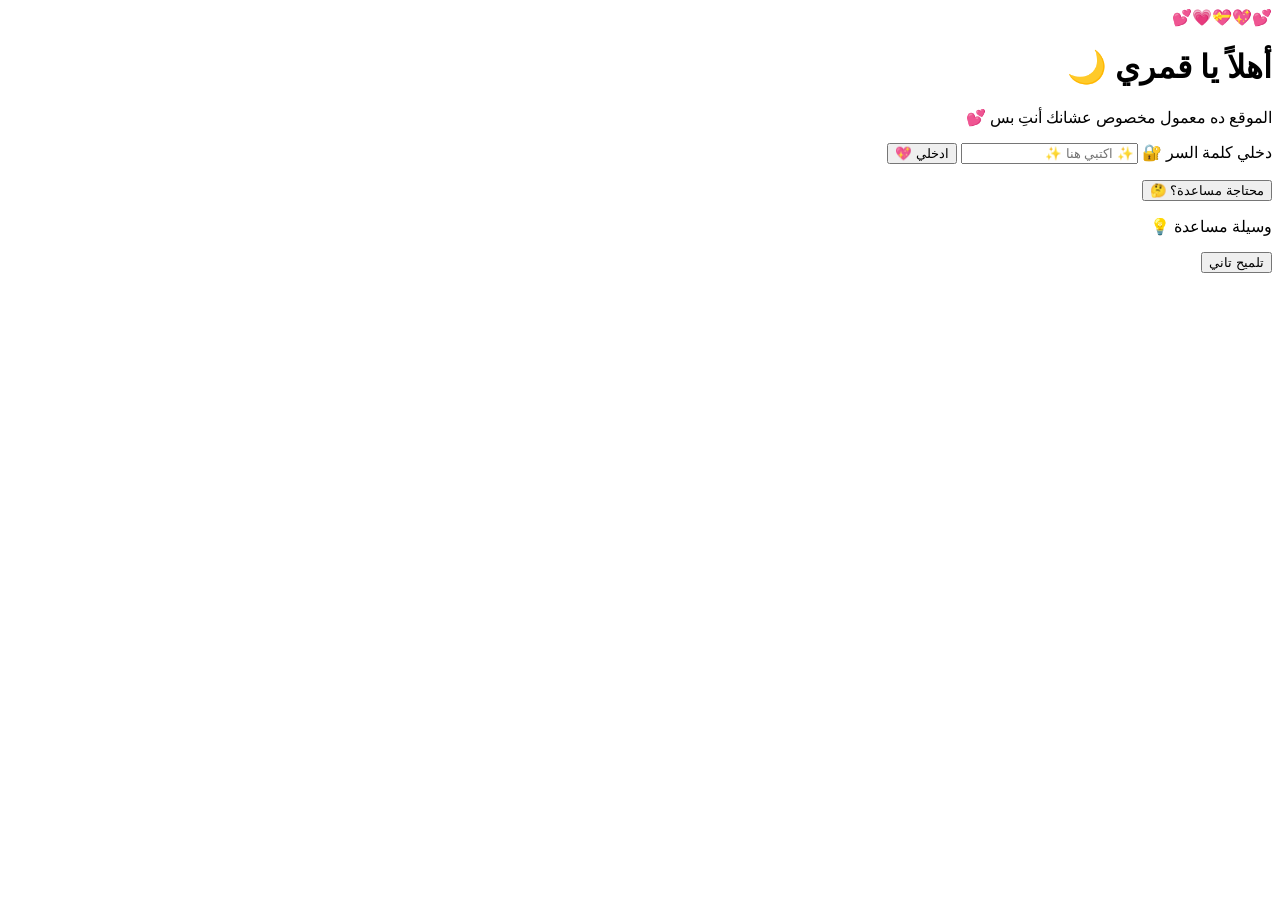
==== index.html @ a0596feb "Create index.html" ====
<!DOCTYPE html>
<html lang="ar" dir="rtl">
<head>
    <meta charset="UTF-8">
    <meta name="viewport" content="width=device-width, initial-scale=1.0">
    <title>💕 مرحباً يا قمر</title>
    <link rel="preconnect" href="https://fonts.googleapis.com">
    <link href="https://fonts.googleapis.com/css2?family=Tajawal:wght@400;500;700&family=Aref+Ruqaa:wght@400;700&display=swap" rel="stylesheet">
    <link rel="stylesheet" href="css/style.css">
</head>
<body class="login-page">
    <div class="stars"></div>
    <div class="floating-hearts">
        <span>💕</span><span>💖</span><span>💝</span><span>💗</span><span>💕</span>
    </div>
    
    <div class="login-container">
        <div class="welcome-text">
            <h1>أهلاً يا قمري 🌙</h1>
            <p>الموقع ده معمول مخصوص عشانك أنتِ بس 💕</p>
        </div>
        
        <div class="password-section">
            <label for="password">دخلي كلمة السر 🔐</label>
            <input type="password" id="password" placeholder="✨ اكتبي هنا ✨">
            <button onclick="checkPassword()" class="btn-primary">
                ادخلي 💖
            </button>
            <p id="error-msg" class="error-msg"></p>
        </div>
        
        <div class="hint-section">
            <button onclick="showHint()" class="btn-hint">
                محتاجة مساعدة؟ 🤔
            </button>
            <div id="hints-container" class="hints-container hidden">
                <p class="hint-title">وسيلة مساعدة 💡</p>
                <div id="hint-text"></div>
                <button onclick="nextHint()" class="btn-small">تلميح تاني</button>
            </div>
        </div>
    </div>

    <script src="js/main.js"></script>
</body>
</html>
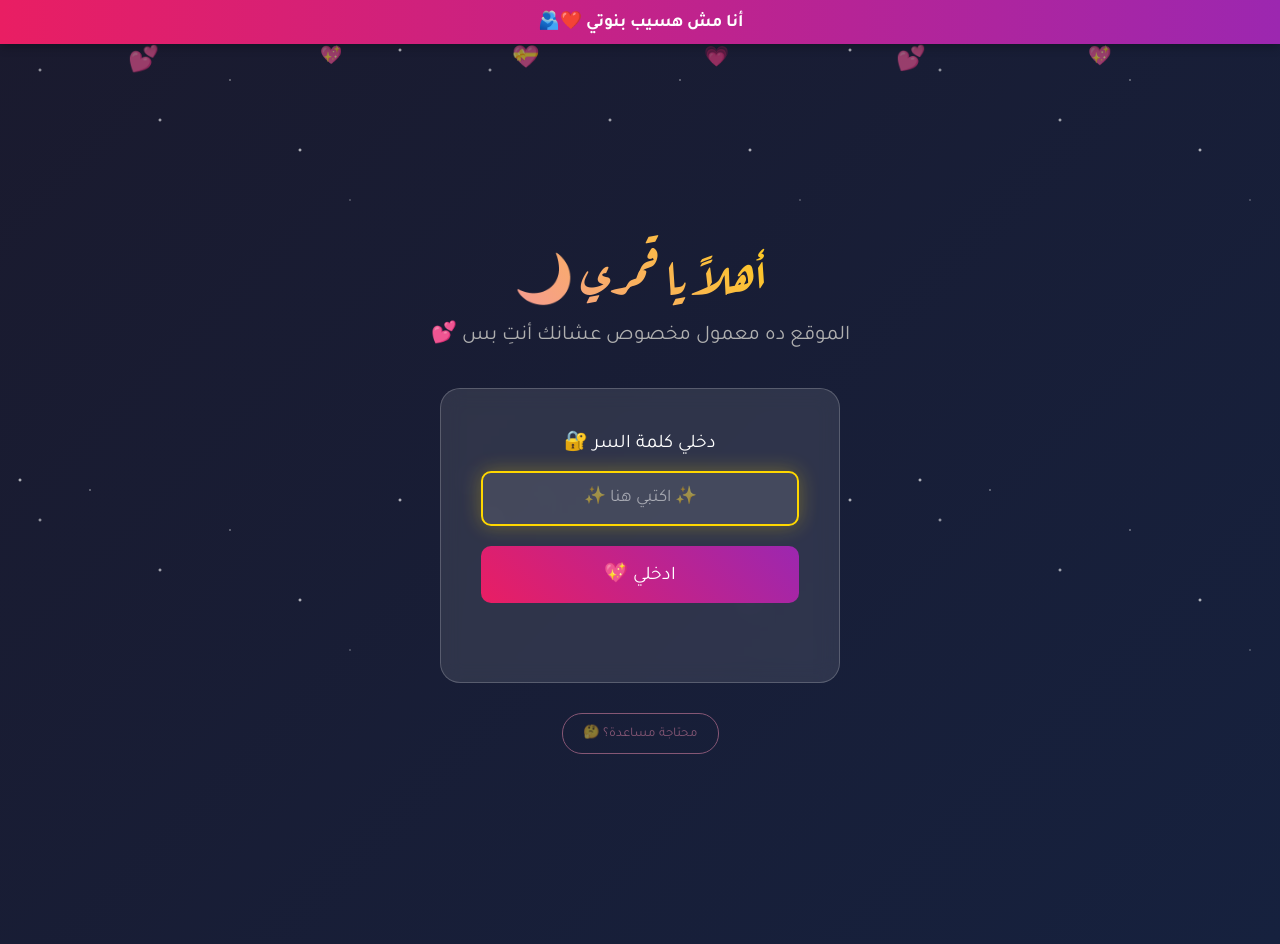
==== commit 02f2b2c0: "Update index.html" ====
--- a/index.html
+++ b/index.html
@@ -5,13 +5,19 @@
     <meta name="viewport" content="width=device-width, initial-scale=1.0">
     <title>💕 مرحباً يا قمر</title>
     <link rel="preconnect" href="https://fonts.googleapis.com">
+    <link rel="preconnect" href="https://fonts.gstatic.com" crossorigin>
     <link href="https://fonts.googleapis.com/css2?family=Tajawal:wght@400;500;700&family=Aref+Ruqaa:wght@400;700&display=swap" rel="stylesheet">
     <link rel="stylesheet" href="css/style.css">
 </head>
 <body class="login-page">
+    <!-- ═══════ الشريط العلوي ═══════ -->
+    <div class="top-banner">
+        أنا مش هسيب بنوتي ❤️🫂
+    </div>
+
     <div class="stars"></div>
     <div class="floating-hearts">
-        <span>💕</span><span>💖</span><span>💝</span><span>💗</span><span>💕</span>
+        <span>💕</span><span>💖</span><span>💝</span><span>💗</span><span>💕</span><span>💖</span>
     </div>
     
     <div class="login-container">
--- a/css/style.css
+++ b/css/style.css
@@ -0,0 +1,1624 @@
+/* ============= Top Banner ============= */
+.top-banner {
+    background: linear-gradient(90deg, var(--primary-color), var(--secondary-color), var(--primary-color));
+    background-size: 200% 100%;
+    animation: gradientMove 3s ease infinite;
+    color: white;
+    text-align: center;
+    padding: 10px 20px;
+    font-size: 1.1rem;
+    font-weight: bold;
+    position: sticky;
+    top: 0;
+    z-index: 1000;
+    box-shadow: 0 2px 10px rgba(0, 0, 0, 0.3);
+}
+
+@keyframes gradientMove {
+    0% { background-position: 0% 50%; }
+    50% { background-position: 100% 50%; }
+    100% { background-position: 0% 50%; }
+}
+
+/* عدل الـ navbar عشان يبقى تحت البانر */
+.navbar {
+    top: 0; /* هيبقى تحت البانر تلقائي */
+}
+
+/* ============= Global Styles ============= */
+* {
+    margin: 0;
+    padding: 0;
+    box-sizing: border-box;
+}
+
+:root {
+    --primary-color: #e91e63;
+    --primary-light: #f48fb1;
+    --primary-dark: #c2185b;
+    --secondary-color: #9c27b0;
+    --bg-dark: #1a1a2e;
+    --bg-light: #16213e;
+    --text-light: #ffffff;
+    --text-muted: #b0b0b0;
+    --gold: #ffd700;
+}
+
+body {
+    font-family: 'Tajawal', sans-serif;
+    background: linear-gradient(135deg, var(--bg-dark) 0%, var(--bg-light) 100%);
+    min-height: 100vh;
+    color: var(--text-light);
+    overflow-x: hidden;
+}
+
+/* ============= Arabic Typography ============= */
+h1, h2, h3 {
+    font-family: 'Aref Ruqaa', serif;
+}
+
+/* ============= Scrollbar ============= */
+::-webkit-scrollbar {
+    width: 8px;
+}
+
+::-webkit-scrollbar-track {
+    background: var(--bg-dark);
+}
+
+::-webkit-scrollbar-thumb {
+    background: var(--primary-color);
+    border-radius: 4px;
+}
+
+::-webkit-scrollbar-thumb:hover {
+    background: var(--primary-light);
+}
+
+/* ============= Selection ============= */
+::selection {
+    background: var(--primary-color);
+    color: white;
+}
+
+/* ============= Stars Background ============= */
+.stars {
+    position: fixed;
+    top: 0;
+    left: 0;
+    width: 100%;
+    height: 100%;
+    pointer-events: none;
+    background-image: 
+        radial-gradient(2px 2px at 20px 30px, #fff, transparent),
+        radial-gradient(2px 2px at 40px 70px, rgba(255,255,255,0.8), transparent),
+        radial-gradient(1px 1px at 90px 40px, #fff, transparent),
+        radial-gradient(2px 2px at 160px 120px, rgba(255,255,255,0.9), transparent),
+        radial-gradient(1px 1px at 230px 80px, #fff, transparent),
+        radial-gradient(2px 2px at 300px 150px, #fff, transparent),
+        radial-gradient(1px 1px at 350px 200px, rgba(255,255,255,0.7), transparent),
+        radial-gradient(2px 2px at 400px 50px, #fff, transparent);
+    background-size: 450px 450px;
+    animation: twinkle 5s ease-in-out infinite;
+    z-index: -1;
+}
+
+@keyframes twinkle {
+    0%, 100% { opacity: 1; }
+    50% { opacity: 0.5; }
+}
+
+/* ============= Floating Hearts ============= */
+.floating-hearts {
+    position: fixed;
+    width: 100%;
+    height: 100%;
+    pointer-events: none;
+    overflow: hidden;
+    z-index: -1;
+}
+
+.floating-hearts span {
+    position: absolute;
+    font-size: 20px;
+    animation: float 15s infinite;
+    opacity: 0.6;
+}
+
+.floating-hearts span:nth-child(1) { left: 10%; animation-delay: 0s; font-size: 25px; }
+.floating-hearts span:nth-child(2) { left: 25%; animation-delay: 2s; font-size: 18px; }
+.floating-hearts span:nth-child(3) { left: 40%; animation-delay: 4s; font-size: 22px; }
+.floating-hearts span:nth-child(4) { left: 55%; animation-delay: 6s; font-size: 20px; }
+.floating-hearts span:nth-child(5) { left: 70%; animation-delay: 8s; font-size: 24px; }
+.floating-hearts span:nth-child(6) { left: 85%; animation-delay: 10s; font-size: 19px; }
+
+@keyframes float {
+    0% {
+        transform: translateY(100vh) rotate(0deg);
+        opacity: 0;
+    }
+    10% { opacity: 0.6; }
+    90% { opacity: 0.6; }
+    100% {
+        transform: translateY(-100vh) rotate(720deg);
+        opacity: 0;
+    }
+}
+
+/* ============= Login Page ============= */
+.login-container {
+    display: flex;
+    flex-direction: column;
+    align-items: center;
+    justify-content: center;
+    min-height: 100vh;
+    padding: 20px;
+    text-align: center;
+}
+
+.welcome-text h1 {
+    font-size: 3rem;
+    margin-bottom: 10px;
+    background: linear-gradient(45deg, var(--primary-light), var(--gold));
+    -webkit-background-clip: text;
+    -webkit-text-fill-color: transparent;
+    background-clip: text;
+    animation: shimmer 3s ease-in-out infinite;
+}
+
+@keyframes shimmer {
+    0%, 100% { filter: brightness(1); }
+    50% { filter: brightness(1.2); }
+}
+
+.welcome-text p {
+    font-size: 1.3rem;
+    color: var(--text-muted);
+    margin-bottom: 40px;
+}
+
+.password-section {
+    background: rgba(255, 255, 255, 0.1);
+    backdrop-filter: blur(10px);
+    padding: 40px;
+    border-radius: 20px;
+    border: 1px solid rgba(255, 255, 255, 0.2);
+    width: 100%;
+    max-width: 400px;
+    transition: all 0.3s ease;
+}
+
+.password-section:hover {
+    border-color: var(--primary-light);
+    box-shadow: 0 10px 40px rgba(233, 30, 99, 0.2);
+}
+
+.password-section label {
+    display: block;
+    font-size: 1.2rem;
+    margin-bottom: 15px;
+}
+
+.password-section input {
+    width: 100%;
+    padding: 15px;
+    font-size: 1.1rem;
+    border: 2px solid var(--primary-light);
+    border-radius: 10px;
+    background: rgba(255, 255, 255, 0.1);
+    color: var(--text-light);
+    text-align: center;
+    font-family: 'Tajawal', sans-serif;
+    margin-bottom: 20px;
+    transition: all 0.3s ease;
+}
+
+.password-section input:focus {
+    outline: none;
+    border-color: var(--gold);
+    box-shadow: 0 0 20px rgba(255, 215, 0, 0.3);
+}
+
+.password-section input::placeholder {
+    color: rgba(255, 255, 255, 0.5);
+}
+
+.btn-primary {
+    width: 100%;
+    padding: 15px 30px;
+    font-size: 1.2rem;
+    font-family: 'Tajawal', sans-serif;
+    background: linear-gradient(45deg, var(--primary-color), var(--secondary-color));
+    color: white;
+    border: none;
+    border-radius: 10px;
+    cursor: pointer;
+    transition: all 0.3s ease;
+    position: relative;
+    overflow: hidden;
+}
+
+.btn-primary::before {
+    content: '';
+    position: absolute;
+    top: 0;
+    left: -100%;
+    width: 100%;
+    height: 100%;
+    background: linear-gradient(90deg, transparent, rgba(255,255,255,0.2), transparent);
+    transition: left 0.5s ease;
+}
+
+.btn-primary:hover::before {
+    left: 100%;
+}
+
+.btn-primary:hover {
+    transform: translateY(-3px);
+    box-shadow: 0 10px 30px rgba(233, 30, 99, 0.4);
+}
+
+.error-msg {
+    color: #ff6b6b;
+    margin-top: 15px;
+    min-height: 24px;
+    transition: all 0.3s ease;
+}
+
+/* ============= Hint Section ============= */
+.hint-section {
+    margin-top: 30px;
+    opacity: 0.5;
+    transition: opacity 0.3s ease;
+}
+
+.hint-section.show-hint {
+    opacity: 1;
+}
+
+.btn-hint {
+    background: transparent;
+    border: 1px solid var(--primary-light);
+    color: var(--primary-light);
+    padding: 10px 20px;
+    border-radius: 20px;
+    cursor: pointer;
+    font-family: 'Tajawal', sans-serif;
+    transition: all 0.3s ease;
+}
+
+.btn-hint:hover {
+    background: var(--primary-light);
+    color: var(--bg-dark);
+}
+
+.hints-container {
+    margin-top: 20px;
+    padding: 20px;
+    background: rgba(255, 215, 0, 0.1);
+    border-radius: 10px;
+    border: 1px solid var(--gold);
+    animation: fadeIn 0.3s ease;
+}
+
+.hint-title {
+    color: var(--gold);
+    margin-bottom: 10px;
+}
+
+.btn-small {
+    margin-top: 10px;
+    padding: 8px 15px;
+    font-size: 0.9rem;
+    background: var(--gold);
+    color: var(--bg-dark);
+    border: none;
+    border-radius: 5px;
+    cursor: pointer;
+    font-family: 'Tajawal', sans-serif;
+    transition: all 0.3s ease;
+}
+
+.btn-small:hover {
+    transform: scale(1.05);
+}
+
+.hidden {
+    display: none !important;
+}
+
+/* ============= Animations ============= */
+.shake {
+    animation: shake 0.5s ease-in-out;
+}
+
+@keyframes shake {
+    0%, 100% { transform: translateX(0); }
+    20%, 60% { transform: translateX(-10px); }
+    40%, 80% { transform: translateX(10px); }
+}
+
+.bounce {
+    animation: bounce 0.5s ease;
+}
+
+@keyframes bounce {
+    0%, 100% { transform: scale(1); }
+    50% { transform: scale(1.1); }
+}
+
+@keyframes fadeIn {
+    from { opacity: 0; transform: translateY(-10px); }
+    to { opacity: 1; transform: translateY(0); }
+}
+
+@keyframes fadeInUp {
+    from {
+        opacity: 0;
+        transform: translateY(20px);
+    }
+    to {
+        opacity: 1;
+        transform: translateY(0);
+    }
+}
+
+@keyframes pulse {
+    0%, 100% { transform: scale(1); }
+    50% { transform: scale(1.1); }
+}
+
+/* Confetti */
+.confetti {
+    position: fixed;
+    width: 10px;
+    height: 10px;
+    top: -10px;
+    border-radius: 50%;
+    animation: fall linear forwards;
+    z-index: 9999;
+}
+
+@keyframes fall {
+    to {
+        transform: translateY(100vh) rotate(720deg);
+        opacity: 0;
+    }
+}
+
+/* Heart Trail */
+.heart-trail {
+    position: absolute;
+    pointer-events: none;
+    font-size: 20px;
+    animation: fadeUp 1s ease forwards;
+    z-index: 9999;
+}
+
+@keyframes fadeUp {
+    to {
+        opacity: 0;
+        transform: translateY(-50px) scale(0);
+    }
+}
+
+.success {
+    animation: successPulse 0.5s ease;
+}
+
+@keyframes successPulse {
+    0%, 100% { transform: scale(1); }
+    50% { transform: scale(1.02); }
+}
+
+/* ============= Navigation ============= */
+.navbar {
+    display: flex;
+    justify-content: space-between;
+    align-items: center;
+    padding: 15px 30px;
+    background: rgba(0, 0, 0, 0.3);
+    backdrop-filter: blur(10px);
+    position: sticky;
+    top: 0;
+    z-index: 100;
+    border-bottom: 1px solid rgba(255, 255, 255, 0.1);
+}
+
+.logo {
+    font-family: 'Aref Ruqaa', serif;
+    font-size: 1.5rem;
+    color: var(--primary-light);
+    text-decoration: none;
+}
+
+.nav-links {
+    display: flex;
+    list-style: none;
+    gap: 10px;
+}
+
+.nav-links a {
+    color: var(--text-light);
+    text-decoration: none;
+    padding: 10px 18px;
+    border-radius: 25px;
+    transition: all 0.3s ease;
+    font-size: 0.95rem;
+}
+
+.nav-links a:hover {
+    background: rgba(255, 255, 255, 0.1);
+}
+
+.nav-links a.active {
+    background: var(--primary-color);
+}
+
+.menu-toggle {
+    display: none;
+    background: none;
+    border: none;
+    color: white;
+    font-size: 1.5rem;
+    cursor: pointer;
+    padding: 5px;
+}
+
+/* ============= Main Content ============= */
+.main-content {
+    padding: 40px 20px;
+    max-width: 1200px;
+    margin: 0 auto;
+    animation: fadeIn 0.5s ease;
+}
+
+.page-title {
+    font-size: 2.5rem;
+    text-align: center;
+    margin-bottom: 10px;
+    color: var(--primary-light);
+}
+
+.page-subtitle {
+    text-align: center;
+    color: var(--text-muted);
+    margin-bottom: 40px;
+    font-size: 1.1rem;
+}
+
+/* ============= Back Button ============= */
+.back-section {
+    text-align: center;
+    margin-bottom: 30px;
+}
+
+.back-btn {
+    display: inline-flex;
+    align-items: center;
+    gap: 8px;
+    padding: 12px 25px;
+    background: rgba(255, 255, 255, 0.1);
+    color: var(--primary-light);
+    text-decoration: none;
+    border-radius: 25px;
+    border: 1px solid var(--primary-light);
+    transition: all 0.3s ease;
+}
+
+.back-btn:hover {
+    background: var(--primary-light);
+    color: var(--bg-dark);
+    transform: translateX(5px);
+}
+
+/* Fixed Back Button */
+.fixed-back-btn {
+    position: fixed;
+    bottom: 30px;
+    left: 30px;
+    width: 60px;
+    height: 60px;
+    background: linear-gradient(45deg, var(--primary-color), var(--secondary-color));
+    border-radius: 50%;
+    display: flex;
+    align-items: center;
+    justify-content: center;
+    font-size: 1.5rem;
+    text-decoration: none;
+    box-shadow: 0 5px 20px rgba(233, 30, 99, 0.4);
+    transition: all 0.3s ease;
+    z-index: 100;
+}
+
+.fixed-back-btn:hover {
+    transform: scale(1.1);
+    box-shadow: 0 8px 30px rgba(233, 30, 99, 0.6);
+}
+
+/* ============= Home Page Cards ============= */
+.hero {
+    text-align: center;
+    padding: 60px 20px;
+}
+
+.hero h1 {
+    font-size: 2.5rem;
+    margin-bottom: 15px;
+    background: linear-gradient(45deg, var(--primary-light), var(--gold));
+    -webkit-background-clip: text;
+    -webkit-text-fill-color: transparent;
+    background-clip: text;
+}
+
+.hero p {
+    font-size: 1.2rem;
+    color: var(--text-muted);
+}
+
+#greeting {
+    font-size: 1.3rem;
+    color: var(--gold);
+    margin-bottom: 10px;
+}
+
+.cards-container {
+    display: grid;
+    grid-template-columns: repeat(auto-fit, minmax(250px, 1fr));
+    gap: 30px;
+    margin-top: 40px;
+}
+
+.card {
+    background: rgba(255, 255, 255, 0.1);
+    backdrop-filter: blur(10px);
+    padding: 40px 30px;
+    border-radius: 20px;
+    text-align: center;
+    text-decoration: none;
+    color: var(--text-light);
+    border: 1px solid rgba(255, 255, 255, 0.1);
+    transition: all 0.3s ease;
+    position: relative;
+    overflow: hidden;
+}
+
+.card::before {
+    content: '';
+    position: absolute;
+    top: 0;
+    left: 0;
+    width: 100%;
+    height: 100%;
+    background: linear-gradient(135deg, transparent 0%, rgba(233, 30, 99, 0.1) 100%);
+    opacity: 0;
+    transition: opacity 0.3s ease;
+}
+
+.card:hover::before {
+    opacity: 1;
+}
+
+.card:hover {
+    transform: translateY(-10px);
+    border-color: var(--primary-light);
+    box-shadow: 0 20px 40px rgba(233, 30, 99, 0.2);
+}
+
+.card-icon {
+    font-size: 3rem;
+    display: block;
+    margin-bottom: 15px;
+}
+
+.card h3 {
+    margin-bottom: 10px;
+    color: var(--primary-light);
+    font-size: 1.3rem;
+}
+
+.card p {
+    color: var(--text-muted);
+}
+
+/* ============= Daily Page - Folders ============= */
+.folders-container {
+    display: grid;
+    grid-template-columns: repeat(auto-fill, minmax(160px, 1fr));
+    gap: 20px;
+}
+
+.folder {
+    background: rgba(255, 255, 255, 0.1);
+    padding: 30px 20px;
+    border-radius: 15px;
+    text-align: center;
+    cursor: pointer;
+    transition: all 0.3s ease;
+    border: 2px solid transparent;
+    position: relative;
+    animation: fadeInUp 0.5s ease forwards;
+    opacity: 0;
+}
+
+.folder:hover {
+    transform: scale(1.05);
+    border-color: var(--primary-light);
+    background: rgba(255, 255, 255, 0.15);
+}
+
+.folder.locked {
+    opacity: 0.5;
+    cursor: not-allowed;
+}
+
+.folder.locked:hover {
+    transform: none;
+    border-color: transparent;
+    background: rgba(255, 255, 255, 0.1);
+}
+
+.folder.today {
+    border: 2px solid var(--gold);
+    animation: fadeInUp 0.5s ease forwards, glow 2s ease-in-out infinite;
+}
+
+@keyframes glow {
+    0%, 100% { box-shadow: 0 0 5px rgba(255, 215, 0, 0.5); }
+    50% { box-shadow: 0 0 25px rgba(255, 215, 0, 0.8); }
+}
+
+.folder-icon {
+    font-size: 3rem;
+    display: block;
+    margin-bottom: 10px;
+}
+
+.folder-mood {
+    font-size: 2rem;
+    margin-bottom: 5px;
+}
+
+.folder-day {
+    font-weight: bold;
+    color: var(--primary-light);
+    font-size: 1.1rem;
+}
+
+.folder-status {
+    font-size: 0.85rem;
+    color: var(--text-muted);
+    margin-top: 5px;
+}
+
+.new-badge {
+    position: absolute;
+    top: -8px;
+    right: -8px;
+    background: linear-gradient(45deg, #ff4081, #ff6090);
+    color: white;
+    font-size: 0.65rem;
+    font-weight: bold;
+    padding: 4px 10px;
+    border-radius: 12px;
+    animation: pulse 1s ease infinite;
+    box-shadow: 0 2px 10px rgba(255, 64, 129, 0.5);
+}
+
+.progress-section {
+    grid-column: 1 / -1;
+    padding: 20px;
+    text-align: center;
+}
+
+.progress-info {
+    background: rgba(255,255,255,0.1);
+    padding: 15px 25px;
+    border-radius: 15px;
+    display: inline-block;
+}
+
+.mini-progress {
+    width: 200px;
+    height: 8px;
+    background: rgba(255,255,255,0.2);
+    border-radius: 4px;
+    margin-top: 10px;
+    overflow: hidden;
+}
+
+.mini-progress-fill {
+    height: 100%;
+    background: linear-gradient(90deg, var(--primary-color), var(--gold));
+    border-radius: 4px;
+    transition: width 0.5s ease;
+}
+
+.folders-hint {
+    grid-column: 1 / -1;
+    text-align: center;
+    padding: 30px;
+    color: var(--text-muted);
+    font-size: 1.1rem;
+}
+
+.folders-hint p {
+    margin: 5px 0;
+}
+
+/* ============= Modal ============= */
+.modal {
+    position: fixed;
+    top: 0;
+    left: 0;
+    width: 100%;
+    height: 100%;
+    background: rgba(0, 0, 0, 0.85);
+    display: flex;
+    align-items: center;
+    justify-content: center;
+    z-index: 1000;
+    padding: 20px;
+    animation: fadeIn 0.3s ease;
+}
+
+.modal-content {
+    background: linear-gradient(135deg, var(--bg-dark), var(--bg-light));
+    padding: 40px;
+    border-radius: 25px;
+    max-width: 500px;
+    width: 100%;
+    text-align: center;
+    border: 1px solid var(--primary-light);
+    position: relative;
+    max-height: 90vh;
+    overflow-y: auto;
+    animation: slideUp 0.3s ease;
+}
+
+@keyframes slideUp {
+    from {
+        opacity: 0;
+        transform: translateY(50px);
+    }
+    to {
+        opacity: 1;
+        transform: translateY(0);
+    }
+}
+
+.audio-modal-content {
+    max-width: 550px;
+}
+
+.close-modal {
+    position: absolute;
+    top: 15px;
+    left: 15px;
+    background: rgba(255, 255, 255, 0.1);
+    border: none;
+    color: white;
+    font-size: 1.5rem;
+    cursor: pointer;
+    width: 40px;
+    height: 40px;
+    border-radius: 50%;
+    transition: all 0.3s ease;
+}
+
+.close-modal:hover {
+    background: var(--primary-color);
+    transform: rotate(90deg);
+}
+
+.day-header {
+    margin-bottom: 20px;
+}
+
+.day-number {
+    font-size: 2rem;
+    color: var(--gold);
+    display: block;
+    font-family: 'Aref Ruqaa', serif;
+}
+
+.day-date {
+    color: var(--text-muted);
+    font-size: 0.9rem;
+}
+
+.message-container {
+    background: rgba(255, 255, 255, 0.05);
+    padding: 20px;
+    border-radius: 15px;
+    margin-bottom: 20px;
+}
+
+.day-message {
+    font-size: 1.15rem;
+    line-height: 1.9;
+    color: var(--text-light);
+}
+
+/* ============= Audio Player ============= */
+.audio-player {
+    background: rgba(0, 0, 0, 0.3);
+    padding: 25px;
+    border-radius: 20px;
+}
+
+/* Waveform Animation */
+.waveform {
+    display: flex;
+    justify-content: center;
+    gap: 4px;
+    height: 40px;
+    align-items: flex-end;
+    margin-bottom: 20px;
+}
+
+.waveform span {
+    width: 4px;
+    background: linear-gradient(to top, var(--primary-color), var(--gold));
+    border-radius: 2px;
+    animation: wave 1s ease-in-out infinite;
+    animation-play-state: paused;
+}
+
+.waveform.playing span {
+    animation-play-state: running;
+}
+
+.waveform span:nth-child(1) { height: 10px; animation-delay: 0s; }
+.waveform span:nth-child(2) { height: 20px; animation-delay: 0.1s; }
+.waveform span:nth-child(3) { height: 30px; animation-delay: 0.2s; }
+.waveform span:nth-child(4) { height: 25px; animation-delay: 0.3s; }
+.waveform span:nth-child(5) { height: 35px; animation-delay: 0.4s; }
+.waveform span:nth-child(6) { height: 20px; animation-delay: 0.5s; }
+.waveform span:nth-child(7) { height: 30px; animation-delay: 0.6s; }
+.waveform span:nth-child(8) { height: 15px; animation-delay: 0.7s; }
+.waveform span:nth-child(9) { height: 25px; animation-delay: 0.8s; }
+.waveform span:nth-child(10) { height: 10px; animation-delay: 0.9s; }
+
+@keyframes wave {
+    0%, 100% { transform: scaleY(0.5); }
+    50% { transform: scaleY(1); }
+}
+
+/* Player Controls */
+.player-main-controls {
+    display: flex;
+    justify-content: center;
+    align-items: center;
+    gap: 20px;
+    margin-bottom: 20px;
+}
+
+.skip-btn {
+    width: 50px;
+    height: 50px;
+    border-radius: 50%;
+    background: rgba(255, 255, 255, 0.1);
+    border: none;
+    font-size: 1.2rem;
+    cursor: pointer;
+    transition: all 0.3s ease;
+    color: white;
+}
+
+.skip-btn:hover {
+    background: rgba(255, 255, 255, 0.2);
+    transform: scale(1.1);
+}
+
+.play-btn {
+    width: 70px;
+    height: 70px;
+    border-radius: 50%;
+    background: linear-gradient(45deg, var(--primary-color), var(--secondary-color));
+    border: none;
+    font-size: 1.8rem;
+    cursor: pointer;
+    transition: all 0.3s ease;
+    box-shadow: 0 5px 20px rgba(233, 30, 99, 0.4);
+}
+
+.play-btn:hover {
+    transform: scale(1.1);
+    box-shadow: 0 8px 30px rgba(233, 30, 99, 0.6);
+}
+
+/* Progress Section */
+.progress-section-player {
+    display: flex;
+    align-items: center;
+    gap: 15px;
+    margin-bottom: 20px;
+}
+
+.progress-wrapper {
+    flex: 1;
+    position: relative;
+}
+
+.progress-container {
+    height: 6px;
+    background: rgba(255, 255, 255, 0.2);
+    border-radius: 3px;
+    overflow: hidden;
+    cursor: pointer;
+}
+
+.progress-bar {
+    height: 100%;
+    background: linear-gradient(90deg, var(--primary-color), var(--gold));
+    width: 0%;
+    border-radius: 3px;
+    transition: width 0.1s linear;
+}
+
+.audio-slider {
+    position: absolute;
+    top: 50%;
+    left: 0;
+    width: 100%;
+    transform: translateY(-50%);
+    opacity: 0;
+    cursor: pointer;
+    height: 20px;
+    z-index: 10;
+}
+
+.time-label {
+    font-size: 0.85rem;
+    color: var(--text-muted);
+    min-width: 45px;
+}
+
+.time-display {
+    font-size: 0.9rem;
+    color: var(--text-muted);
+    min-width: 100px;
+    text-align: center;
+}
+
+/* Extra Controls */
+.player-extra-controls {
+    display: flex;
+    justify-content: center;
+    align-items: center;
+    gap: 30px;
+    margin-bottom: 15px;
+}
+
+.volume-control {
+    display: flex;
+    align-items: center;
+    gap: 10px;
+}
+
+.volume-control button {
+    background: none;
+    border: none;
+    font-size: 1.2rem;
+    cursor: pointer;
+}
+
+.volume-slider {
+    width: 80px;
+}
+
+.speed-btn {
+    padding: 5px 15px;
+    background: rgba(255, 255, 255, 0.1);
+    border: 1px solid rgba(255, 255, 255, 0.2);
+    border-radius: 15px;
+    color: white;
+    cursor: pointer;
+    font-family: 'Tajawal', sans-serif;
+    transition: all 0.3s ease;
+}
+
+.speed-btn:hover {
+    background: rgba(255, 255, 255, 0.2);
+}
+
+/* Keyboard Hints */
+.keyboard-hints {
+    display: flex;
+    justify-content: center;
+    gap: 20px;
+    font-size: 0.75rem;
+    color: var(--text-muted);
+    margin-bottom: 20px;
+    flex-wrap: wrap;
+}
+
+.keyboard-hints span {
+    background: rgba(255, 255, 255, 0.1);
+    padding: 4px 10px;
+    border-radius: 5px;
+}
+
+/* Download Button */
+.download-btn {
+    width: 100%;
+    padding: 15px;
+    background: linear-gradient(45deg, var(--gold), #ffb700);
+    color: var(--bg-dark);
+    border: none;
+    border-radius: 10px;
+    font-size: 1.1rem;
+    font-family: 'Tajawal', sans-serif;
+    font-weight: bold;
+    cursor: pointer;
+    transition: all 0.3s ease;
+}
+
+.download-btn:hover {
+    transform: translateY(-2px);
+    box-shadow: 0 5px 20px rgba(255, 215, 0, 0.4);
+}
+
+/* Modal Navigation */
+.modal-navigation {
+    display: flex;
+    justify-content: center;
+    gap: 15px;
+    margin-top: 20px;
+    padding-top: 20px;
+    border-top: 1px solid rgba(255, 255, 255, 0.1);
+    flex-wrap: wrap;
+}
+
+.nav-link-btn {
+    padding: 12px 25px;
+    background: rgba(255, 255, 255, 0.1);
+    color: white;
+    text-decoration: none;
+    border-radius: 25px;
+    transition: all 0.3s ease;
+    font-size: 0.95rem;
+}
+
+.nav-link-btn:hover {
+    background: rgba(255, 255, 255, 0.2);
+}
+
+.nav-link-btn.primary {
+    background: linear-gradient(45deg, var(--primary-color), var(--secondary-color));
+}
+
+.nav-link-btn.primary:hover {
+    transform: translateY(-2px);
+    box-shadow: 0 5px 15px rgba(233, 30, 99, 0.4);
+}
+
+/* Slider styling */
+input[type="range"] {
+    -webkit-appearance: none;
+    width: 100%;
+    height: 6px;
+    border-radius: 3px;
+    background: rgba(255,255,255,0.2);
+    outline: none;
+    cursor: pointer;
+}
+
+input[type="range"]::-webkit-slider-thumb {
+    -webkit-appearance: none;
+    width: 18px;
+    height: 18px;
+    border-radius: 50%;
+    background: linear-gradient(45deg, var(--primary-color), var(--gold));
+    cursor: pointer;
+    box-shadow: 0 2px 10px rgba(0,0,0,0.3);
+    transition: transform 0.2s ease;
+}
+
+input[type="range"]::-webkit-slider-thumb:hover {
+    transform: scale(1.2);
+}
+
+input[type="range"]::-moz-range-thumb {
+    width: 18px;
+    height: 18px;
+    border-radius: 50%;
+    background: linear-gradient(45deg, var(--primary-color), var(--gold));
+    cursor: pointer;
+    border: none;
+}
+
+/* ============= Letter Page ============= */
+.letter-container {
+    display: flex;
+    justify-content: center;
+    padding: 40px 20px;
+}
+
+.letter {
+    background: rgba(255, 255, 255, 0.05);
+    padding: 50px;
+    border-radius: 20px;
+    max-width: 700px;
+    border: 1px solid rgba(255, 255, 255, 0.1);
+    position: relative;
+    overflow: hidden;
+}
+
+.letter::before {
+    content: '💌';
+    position: absolute;
+    top: -30px;
+    right: -30px;
+    font-size: 150px;
+    opacity: 0.05;
+}
+
+.letter h1 {
+    text-align: center;
+    margin-bottom: 30px;
+    color: var(--primary-light);
+}
+
+.letter-content p {
+    font-size: 1.2rem;
+    line-height: 2;
+    margin-bottom: 20px;
+}
+
+.signature {
+    margin-top: 40px;
+    color: var(--gold);
+    font-style: italic;
+    font-size: 1.3rem;
+}
+
+.signature-name {
+    text-align: left;
+    color: var(--primary-light);
+    font-family: 'Aref Ruqaa', serif;
+    font-size: 1.5rem;
+}
+
+/* ============= Memories Page ============= */
+.memories-container {
+    max-width: 800px;
+    margin: 0 auto;
+    padding: 20px;
+}
+
+.memory-card {
+    background: rgba(255, 255, 255, 0.1);
+    border-radius: 20px;
+    padding: 25px;
+    margin-bottom: 25px;
+    border: 1px solid rgba(255, 255, 255, 0.1);
+    transition: all 0.3s ease;
+    animation: fadeInUp 0.5s ease forwards;
+    opacity: 0;
+}
+
+.memory-card:nth-child(1) { animation-delay: 0.1s; }
+.memory-card:nth-child(2) { animation-delay: 0.2s; }
+.memory-card:nth-child(3) { animation-delay: 0.3s; }
+.memory-card:nth-child(4) { animation-delay: 0.4s; }
+
+.memory-card:hover {
+    transform: translateY(-5px);
+    border-color: var(--primary-light);
+    box-shadow: 0 10px 30px rgba(233, 30, 99, 0.2);
+}
+
+.memory-emoji {
+    font-size: 3rem;
+    text-align: center;
+    margin-bottom: 15px;
+}
+
+.memory-date {
+    display: inline-block;
+    background: linear-gradient(45deg, var(--primary-color), var(--secondary-color));
+    padding: 8px 20px;
+    border-radius: 20px;
+    font-size: 0.9rem;
+    margin-bottom: 15px;
+}
+
+.memory-title {
+    font-size: 1.5rem;
+    color: var(--primary-light);
+    margin-bottom: 10px;
+}
+
+.memory-text {
+    color: var(--text-muted);
+    line-height: 1.8;
+    font-size: 1.1rem;
+}
+
+.add-memory-hint {
+    text-align: center;
+    padding: 40px;
+    color: var(--text-muted);
+    border: 2px dashed rgba(255,255,255,0.2);
+    border-radius: 20px;
+    margin-top: 30px;
+    transition: all 0.3s ease;
+}
+
+.add-memory-hint:hover {
+    border-color: var(--primary-light);
+}
+
+/* ============= Questions Page ============= */
+.questions-container {
+    max-width: 700px;
+    margin: 0 auto;
+}
+
+.question-card {
+    background: rgba(255, 255, 255, 0.1);
+    margin-bottom: 15px;
+    border-radius: 15px;
+    overflow: hidden;
+    cursor: pointer;
+    transition: all 0.3s ease;
+    border: 1px solid transparent;
+}
+
+.question-card:hover {
+    background: rgba(255, 255, 255, 0.15);
+    border-color: rgba(255, 255, 255, 0.2);
+}
+
+.question-card.active {
+    border-color: var(--primary-light);
+}
+
+.question {
+    padding: 20px;
+    font-size: 1.1rem;
+    display: flex;
+    align-items: center;
+    gap: 15px;
+}
+
+.q-icon {
+    font-size: 1.5rem;
+}
+
+.q-text {
+    flex: 1;
+}
+
+.q-arrow {
+    transition: transform 0.3s ease;
+    font-size: 1.2rem;
+}
+
+.question-card.active .q-arrow {
+    transform: rotate(180deg);
+}
+
+.answer {
+    padding: 0 20px 20px;
+    color: var(--text-muted);
+    border-top: 1px solid rgba(255, 255, 255, 0.1);
+    padding-top: 15px;
+    animation: fadeIn 0.3s ease;
+    line-height: 1.8;
+}
+
+.answer p {
+    margin-bottom: 10px;
+}
+
+.answer-extra {
+    margin-top: 10px;
+    color: var(--primary-light);
+}
+
+.secret-question {
+    border: 1px dashed var(--gold);
+}
+
+.secret-text {
+    font-size: 1.3rem;
+    color: var(--gold);
+    text-align: center;
+    padding: 10px;
+}
+
+/* ============= Fun Stats ============= */
+.fun-stats {
+    display: flex;
+    justify-content: center;
+    gap: 20px;
+    margin-bottom: 40px;
+    flex-wrap: wrap;
+}
+
+.stat-card {
+    background: rgba(255, 255, 255, 0.1);
+    padding: 20px 30px;
+    border-radius: 15px;
+    text-align: center;
+    min-width: 120px;
+    transition: all 0.3s ease;
+}
+
+.stat-card:hover {
+    transform: translateY(-5px);
+    background: rgba(255, 255, 255, 0.15);
+}
+
+.stat-number {
+    display: block;
+    font-size: 2rem;
+    font-weight: bold;
+    color: var(--gold);
+}
+
+.stat-label {
+    font-size: 0.9rem;
+    color: var(--text-muted);
+    margin-top: 5px;
+}
+
+/* ============= Quick Actions ============= */
+.quick-actions {
+    display: flex;
+    justify-content: center;
+    gap: 15px;
+    flex-wrap: wrap;
+    margin-top: 40px;
+}
+
+.action-btn {
+    padding: 15px 25px;
+    background: rgba(255, 255, 255, 0.1);
+    color: white;
+    text-decoration: none;
+    border-radius: 25px;
+    transition: all 0.3s ease;
+    border: 1px solid transparent;
+}
+
+.action-btn:hover {
+    background: var(--primary-color);
+    border-color: var(--primary-light);
+    transform: translateY(-3px);
+}
+
+/* ============= Love Quote ============= */
+.love-quote {
+    text-align: center;
+    margin-top: 50px;
+    padding: 30px;
+    background: linear-gradient(135deg, rgba(233, 30, 99, 0.1), rgba(156, 39, 176, 0.1));
+    border-radius: 20px;
+    border: 1px solid rgba(255, 255, 255, 0.1);
+}
+
+.love-quote p {
+    font-family: 'Aref Ruqaa', serif;
+    font-size: 1.5rem;
+    color: var(--primary-light);
+    margin-bottom: 15px;
+    transition: opacity 0.3s ease;
+}
+
+.quote-btn {
+    padding: 10px 20px;
+    background: transparent;
+    border: 1px solid var(--primary-light);
+    color: var(--primary-light);
+    border-radius: 20px;
+    cursor: pointer;
+    font-family: 'Tajawal', sans-serif;
+    transition: all 0.3s ease;
+}
+
+.quote-btn:hover {
+    background: var(--primary-light);
+    color: var(--bg-dark);
+}
+
+/* ============= Toast Notifications ============= */
+.toast {
+    position: fixed;
+    bottom: 30px;
+    left: 50%;
+    transform: translateX(-50%) translateY(100px);
+    padding: 15px 30px;
+    border-radius: 30px;
+    color: white;
+    font-size: 1rem;
+    z-index: 10000;
+    transition: transform 0.3s ease;
+    box-shadow: 0 5px 20px rgba(0, 0, 0, 0.3);
+}
+
+.toast.show {
+    transform: translateX(-50%) translateY(0);
+}
+
+.toast-info { 
+    background: linear-gradient(45deg, #2196f3, #03a9f4); 
+}
+
+.toast-success { 
+    background: linear-gradient(45deg, #4caf50, #8bc34a); 
+}
+
+.toast-error { 
+    background: linear-gradient(45deg, #f44336, #e91e63); 
+}
+
+/* ============= Responsive Design ============= */
+@media (max-width: 768px) {
+    .welcome-text h1 {
+        font-size: 2rem;
+    }
+    
+    .password-section {
+        padding: 30px 20px;
+    }
+    
+    .nav-links {
+        display: none;
+        position: absolute;
+        top: 100%;
+        right: 0;
+        left: 0;
+        background: var(--bg-dark);
+        flex-direction: column;
+        padding: 20px;
+        gap: 10px;
+        border-bottom: 1px solid rgba(255, 255, 255, 0.1);
+    }
+    
+    .nav-links.active {
+        display: flex;
+    }
+    
+    .nav-links a {
+        padding: 12px 20px;
+        text-align: center;
+    }
+    
+    .menu-toggle {
+        display: block;
+    }
+    
+    .page-title {
+        font-size: 2rem;
+    }
+    
+    .hero h1 {
+        font-size: 1.8rem;
+    }
+    
+    .cards-container {
+        grid-template-columns: 1fr;
+        gap: 20px;
+    }
+    
+    .folders-container {
+        grid-template-columns: repeat(2, 1fr);
+        gap: 15px;
+    }
+    
+    .folder {
+        padding: 20px 15px;
+    }
+    
+    .modal-content {
+        padding: 25px 20px;
+        margin: 10px;
+    }
+    
+    .player-main-controls {
+        gap: 15px;
+    }
+    
+    .play-btn {
+        width: 60px;
+        height: 60px;
+        font-size: 1.5rem;
+    }
+    
+    .skip-btn {
+        width: 45px;
+        height: 45px;
+    }
+    
+    .keyboard-hints {
+        display: none;
+    }
+    
+    .player-extra-controls {
+        flex-direction: column;
+        gap: 15px;
+    }
+    
+    .fun-stats {
+        gap: 10px;
+    }
+    
+    .stat-card {
+        padding: 15px 20px;
+        min-width: 100px;
+    }
+    
+    .quick-actions {
+        flex-direction: column;
+        align-items: center;
+    }
+    
+    .action-btn {
+        width: 100%;
+        max-width: 300px;
+        text-align: center;
+    }
+    
+    .fixed-back-btn {
+        width: 50px;
+        height: 50px;
+        bottom: 20px;
+        left: 20px;
+        font-size: 1.2rem;
+    }
+    
+    .letter {
+        padding: 30px 20px;
+    }
+    
+    .letter-content p {
+        font-size: 1.1rem;
+    }
+    
+    .love-quote p {
+        font-size: 1.2rem;
+    }
+    
+    .modal-navigation {
+        flex-direction: column;
+        align-items: center;
+    }
+    
+    .nav-link-btn {
+        width: 100%;
+        text-align: center;
+    }
+}
+
+@media (max-width: 480px) {
+    .folders-container {
+        grid-template-columns: repeat(2, 1fr);
+        gap: 10px;
+    }
+    
+    .folder-icon {
+        font-size: 2.5rem;
+    }
+    
+    .folder-mood {
+        font-size: 1.5rem;
+    }
+    
+    .stat-number {
+        font-size: 1.5rem;
+    }
+    
+    .progress-section-player {
+        flex-wrap: wrap;
+        gap: 10px;
+    }
+    
+    .progress-wrapper {
+        order: 3;
+        width: 100%;
+    }
+}
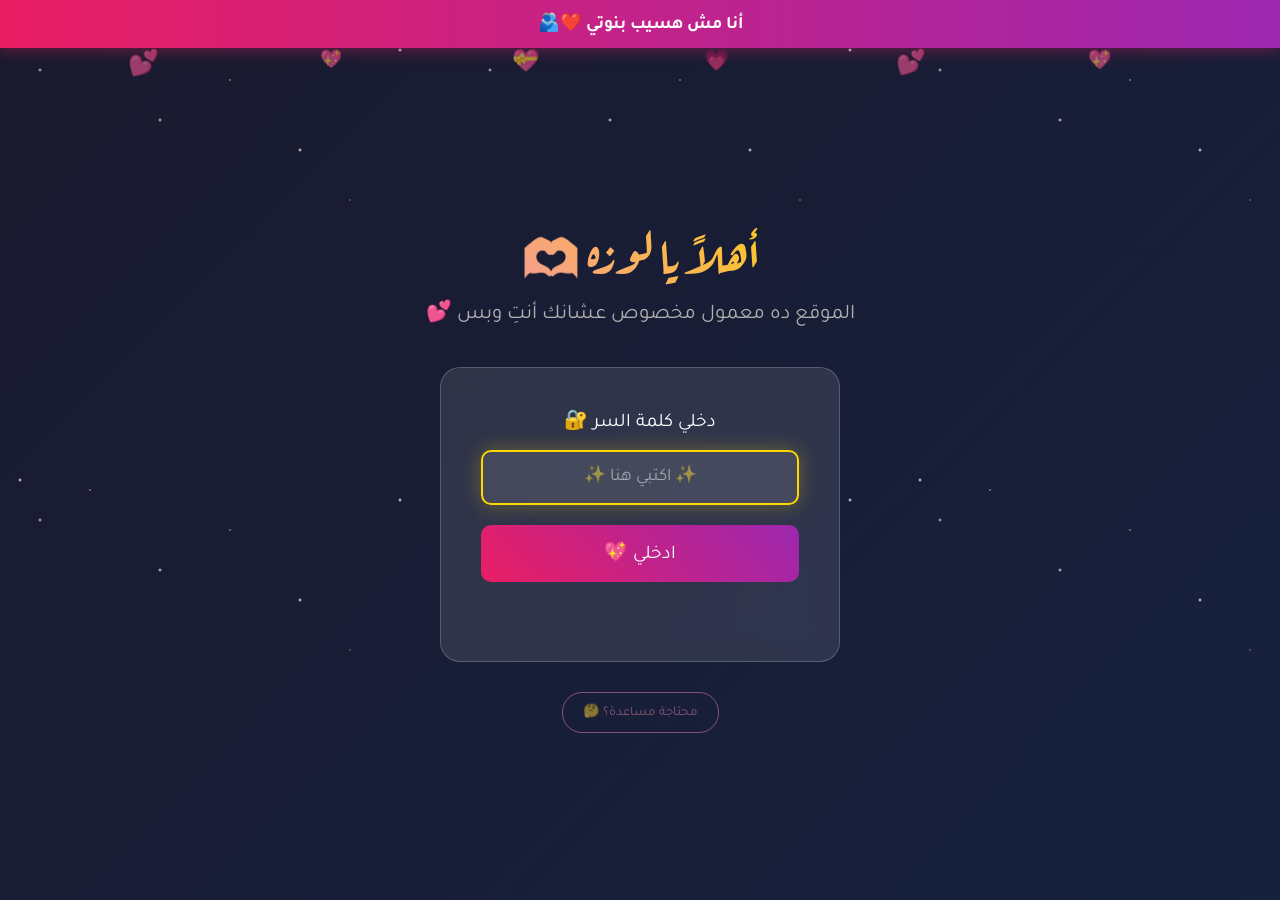
==== commit 72cfdbb3: "Update index.html" ====
--- a/index.html
+++ b/index.html
@@ -3,7 +3,7 @@
 <head>
     <meta charset="UTF-8">
     <meta name="viewport" content="width=device-width, initial-scale=1.0">
-    <title>💕 مرحباً يا قمر</title>
+    <title>♥️ ست البنات</title>
     <link rel="preconnect" href="https://fonts.googleapis.com">
     <link rel="preconnect" href="https://fonts.gstatic.com" crossorigin>
     <link href="https://fonts.googleapis.com/css2?family=Tajawal:wght@400;500;700&family=Aref+Ruqaa:wght@400;700&display=swap" rel="stylesheet">
@@ -22,8 +22,8 @@
     
     <div class="login-container">
         <div class="welcome-text">
-            <h1>أهلاً يا قمري 🌙</h1>
-            <p>الموقع ده معمول مخصوص عشانك أنتِ بس 💕</p>
+            <h1>أهلاً يا لوزه 🫶</h1>
+            <p>الموقع ده معمول مخصوص عشانك أنتِ وبس 💕</p>
         </div>
         
         <div class="password-section">
--- a/css/style.css
+++ b/css/style.css
@@ -1,30 +1,3 @@
-/* ============= Top Banner ============= */
-.top-banner {
-    background: linear-gradient(90deg, var(--primary-color), var(--secondary-color), var(--primary-color));
-    background-size: 200% 100%;
-    animation: gradientMove 3s ease infinite;
-    color: white;
-    text-align: center;
-    padding: 10px 20px;
-    font-size: 1.1rem;
-    font-weight: bold;
-    position: sticky;
-    top: 0;
-    z-index: 1000;
-    box-shadow: 0 2px 10px rgba(0, 0, 0, 0.3);
-}
-
-@keyframes gradientMove {
-    0% { background-position: 0% 50%; }
-    50% { background-position: 100% 50%; }
-    100% { background-position: 0% 50%; }
-}
-
-/* عدل الـ navbar عشان يبقى تحت البانر */
-.navbar {
-    top: 0; /* هيبقى تحت البانر تلقائي */
-}
-
 /* ============= Global Styles ============= */
 * {
     margin: 0;
@@ -52,12 +25,10 @@
     overflow-x: hidden;
 }
 
-/* ============= Arabic Typography ============= */
 h1, h2, h3 {
     font-family: 'Aref Ruqaa', serif;
 }
 
-/* ============= Scrollbar ============= */
 ::-webkit-scrollbar {
     width: 8px;
 }
@@ -71,14 +42,30 @@
     border-radius: 4px;
 }
 
-::-webkit-scrollbar-thumb:hover {
-    background: var(--primary-light);
-}
-
-/* ============= Selection ============= */
 ::selection {
     background: var(--primary-color);
     color: white;
+}
+
+/* ============= Top Banner ============= */
+.top-banner {
+    background: linear-gradient(90deg, var(--primary-color), var(--secondary-color), var(--primary-color));
+    background-size: 200% 100%;
+    animation: gradientMove 3s ease infinite;
+    color: white;
+    text-align: center;
+    padding: 12px 20px;
+    font-size: 1.1rem;
+    font-weight: bold;
+    position: relative;
+    z-index: 1001;
+    box-shadow: 0 2px 15px rgba(233, 30, 99, 0.4);
+}
+
+@keyframes gradientMove {
+    0% { background-position: 0% 50%; }
+    50% { background-position: 100% 50%; }
+    100% { background-position: 0% 50%; }
 }
 
 /* ============= Stars Background ============= */
@@ -151,7 +138,7 @@
     flex-direction: column;
     align-items: center;
     justify-content: center;
-    min-height: 100vh;
+    min-height: calc(100vh - 50px);
     padding: 20px;
     text-align: center;
 }
@@ -238,21 +225,6 @@
     overflow: hidden;
 }
 
-.btn-primary::before {
-    content: '';
-    position: absolute;
-    top: 0;
-    left: -100%;
-    width: 100%;
-    height: 100%;
-    background: linear-gradient(90deg, transparent, rgba(255,255,255,0.2), transparent);
-    transition: left 0.5s ease;
-}
-
-.btn-primary:hover::before {
-    left: 100%;
-}
-
 .btn-primary:hover {
     transform: translateY(-3px);
     box-shadow: 0 10px 30px rgba(233, 30, 99, 0.4);
@@ -368,7 +340,6 @@
     50% { transform: scale(1.1); }
 }
 
-/* Confetti */
 .confetti {
     position: fixed;
     width: 10px;
@@ -383,22 +354,6 @@
     to {
         transform: translateY(100vh) rotate(720deg);
         opacity: 0;
-    }
-}
-
-/* Heart Trail */
-.heart-trail {
-    position: absolute;
-    pointer-events: none;
-    font-size: 20px;
-    animation: fadeUp 1s ease forwards;
-    z-index: 9999;
-}
-
-@keyframes fadeUp {
-    to {
-        opacity: 0;
-        transform: translateY(-50px) scale(0);
     }
 }
 
@@ -512,7 +467,6 @@
     transform: translateX(5px);
 }
 
-/* Fixed Back Button */
 .fixed-back-btn {
     position: fixed;
     bottom: 30px;
@@ -536,7 +490,7 @@
     box-shadow: 0 8px 30px rgba(233, 30, 99, 0.6);
 }
 
-/* ============= Home Page Cards ============= */
+/* ============= Home Page ============= */
 .hero {
     text-align: center;
     padding: 60px 20px;
@@ -579,24 +533,6 @@
     color: var(--text-light);
     border: 1px solid rgba(255, 255, 255, 0.1);
     transition: all 0.3s ease;
-    position: relative;
-    overflow: hidden;
-}
-
-.card::before {
-    content: '';
-    position: absolute;
-    top: 0;
-    left: 0;
-    width: 100%;
-    height: 100%;
-    background: linear-gradient(135deg, transparent 0%, rgba(233, 30, 99, 0.1) 100%);
-    opacity: 0;
-    transition: opacity 0.3s ease;
-}
-
-.card:hover::before {
-    opacity: 1;
 }
 
 .card:hover {
@@ -621,7 +557,7 @@
     color: var(--text-muted);
 }
 
-/* ============= Daily Page - Folders ============= */
+/* ============= Folders ============= */
 .folders-container {
     display: grid;
     grid-template-columns: repeat(auto-fill, minmax(160px, 1fr));
@@ -645,17 +581,6 @@
     transform: scale(1.05);
     border-color: var(--primary-light);
     background: rgba(255, 255, 255, 0.15);
-}
-
-.folder.locked {
-    opacity: 0.5;
-    cursor: not-allowed;
-}
-
-.folder.locked:hover {
-    transform: none;
-    border-color: transparent;
-    background: rgba(255, 255, 255, 0.1);
 }
 
 .folder.today {
@@ -705,35 +630,6 @@
     box-shadow: 0 2px 10px rgba(255, 64, 129, 0.5);
 }
 
-.progress-section {
-    grid-column: 1 / -1;
-    padding: 20px;
-    text-align: center;
-}
-
-.progress-info {
-    background: rgba(255,255,255,0.1);
-    padding: 15px 25px;
-    border-radius: 15px;
-    display: inline-block;
-}
-
-.mini-progress {
-    width: 200px;
-    height: 8px;
-    background: rgba(255,255,255,0.2);
-    border-radius: 4px;
-    margin-top: 10px;
-    overflow: hidden;
-}
-
-.mini-progress-fill {
-    height: 100%;
-    background: linear-gradient(90deg, var(--primary-color), var(--gold));
-    border-radius: 4px;
-    transition: width 0.5s ease;
-}
-
 .folders-hint {
     grid-column: 1 / -1;
     text-align: center;
@@ -744,6 +640,38 @@
 
 .folders-hint p {
     margin: 5px 0;
+}
+
+/* ============= Empty Message ============= */
+.empty-message {
+    grid-column: 1 / -1;
+    text-align: center;
+    padding: 60px 20px;
+    color: var(--text-muted);
+}
+
+.empty-icon {
+    font-size: 4rem;
+    margin-bottom: 20px;
+    animation: bounce 2s ease infinite;
+}
+
+.empty-message h3 {
+    font-size: 1.5rem;
+    color: var(--primary-light);
+    margin-bottom: 10px;
+}
+
+.empty-message p {
+    font-size: 1.1rem;
+    margin-bottom: 5px;
+}
+
+.countdown {
+    margin-top: 20px;
+    font-size: 1.3rem;
+    color: var(--gold);
+    font-weight: bold;
 }
 
 /* ============= Modal ============= */
@@ -847,7 +775,6 @@
     border-radius: 20px;
 }
 
-/* Waveform Animation */
 .waveform {
     display: flex;
     justify-content: center;
@@ -885,7 +812,6 @@
     50% { transform: scaleY(1); }
 }
 
-/* Player Controls */
 .player-main-controls {
     display: flex;
     justify-content: center;
@@ -928,7 +854,6 @@
     box-shadow: 0 8px 30px rgba(233, 30, 99, 0.6);
 }
 
-/* Progress Section */
 .progress-section-player {
     display: flex;
     align-items: center;
@@ -975,20 +900,12 @@
     min-width: 45px;
 }
 
-.time-display {
-    font-size: 0.9rem;
-    color: var(--text-muted);
-    min-width: 100px;
-    text-align: center;
-}
-
-/* Extra Controls */
 .player-extra-controls {
     display: flex;
     justify-content: center;
     align-items: center;
     gap: 30px;
-    margin-bottom: 15px;
+    margin-bottom: 20px;
 }
 
 .volume-control {
@@ -1023,24 +940,6 @@
     background: rgba(255, 255, 255, 0.2);
 }
 
-/* Keyboard Hints */
-.keyboard-hints {
-    display: flex;
-    justify-content: center;
-    gap: 20px;
-    font-size: 0.75rem;
-    color: var(--text-muted);
-    margin-bottom: 20px;
-    flex-wrap: wrap;
-}
-
-.keyboard-hints span {
-    background: rgba(255, 255, 255, 0.1);
-    padding: 4px 10px;
-    border-radius: 5px;
-}
-
-/* Download Button */
 .download-btn {
     width: 100%;
     padding: 15px;
@@ -1060,7 +959,6 @@
     box-shadow: 0 5px 20px rgba(255, 215, 0, 0.4);
 }
 
-/* Modal Navigation */
 .modal-navigation {
     display: flex;
     justify-content: center;
@@ -1094,7 +992,6 @@
     box-shadow: 0 5px 15px rgba(233, 30, 99, 0.4);
 }
 
-/* Slider styling */
 input[type="range"] {
     -webkit-appearance: none;
     width: 100%;
@@ -1120,20 +1017,11 @@
     transform: scale(1.2);
 }
 
-input[type="range"]::-moz-range-thumb {
-    width: 18px;
-    height: 18px;
-    border-radius: 50%;
-    background: linear-gradient(45deg, var(--primary-color), var(--gold));
-    cursor: pointer;
-    border: none;
-}
-
 /* ============= Letter Page ============= */
 .letter-container {
     display: flex;
     justify-content: center;
-    padding: 40px 20px;
+    padding: 20px;
 }
 
 .letter {
@@ -1143,16 +1031,6 @@
     max-width: 700px;
     border: 1px solid rgba(255, 255, 255, 0.1);
     position: relative;
-    overflow: hidden;
-}
-
-.letter::before {
-    content: '💌';
-    position: absolute;
-    top: -30px;
-    right: -30px;
-    font-size: 150px;
-    opacity: 0.05;
 }
 
 .letter h1 {
@@ -1314,118 +1192,7 @@
     margin-bottom: 10px;
 }
 
-.answer-extra {
-    margin-top: 10px;
-    color: var(--primary-light);
-}
-
-.secret-question {
-    border: 1px dashed var(--gold);
-}
-
-.secret-text {
-    font-size: 1.3rem;
-    color: var(--gold);
-    text-align: center;
-    padding: 10px;
-}
-
-/* ============= Fun Stats ============= */
-.fun-stats {
-    display: flex;
-    justify-content: center;
-    gap: 20px;
-    margin-bottom: 40px;
-    flex-wrap: wrap;
-}
-
-.stat-card {
-    background: rgba(255, 255, 255, 0.1);
-    padding: 20px 30px;
-    border-radius: 15px;
-    text-align: center;
-    min-width: 120px;
-    transition: all 0.3s ease;
-}
-
-.stat-card:hover {
-    transform: translateY(-5px);
-    background: rgba(255, 255, 255, 0.15);
-}
-
-.stat-number {
-    display: block;
-    font-size: 2rem;
-    font-weight: bold;
-    color: var(--gold);
-}
-
-.stat-label {
-    font-size: 0.9rem;
-    color: var(--text-muted);
-    margin-top: 5px;
-}
-
-/* ============= Quick Actions ============= */
-.quick-actions {
-    display: flex;
-    justify-content: center;
-    gap: 15px;
-    flex-wrap: wrap;
-    margin-top: 40px;
-}
-
-.action-btn {
-    padding: 15px 25px;
-    background: rgba(255, 255, 255, 0.1);
-    color: white;
-    text-decoration: none;
-    border-radius: 25px;
-    transition: all 0.3s ease;
-    border: 1px solid transparent;
-}
-
-.action-btn:hover {
-    background: var(--primary-color);
-    border-color: var(--primary-light);
-    transform: translateY(-3px);
-}
-
-/* ============= Love Quote ============= */
-.love-quote {
-    text-align: center;
-    margin-top: 50px;
-    padding: 30px;
-    background: linear-gradient(135deg, rgba(233, 30, 99, 0.1), rgba(156, 39, 176, 0.1));
-    border-radius: 20px;
-    border: 1px solid rgba(255, 255, 255, 0.1);
-}
-
-.love-quote p {
-    font-family: 'Aref Ruqaa', serif;
-    font-size: 1.5rem;
-    color: var(--primary-light);
-    margin-bottom: 15px;
-    transition: opacity 0.3s ease;
-}
-
-.quote-btn {
-    padding: 10px 20px;
-    background: transparent;
-    border: 1px solid var(--primary-light);
-    color: var(--primary-light);
-    border-radius: 20px;
-    cursor: pointer;
-    font-family: 'Tajawal', sans-serif;
-    transition: all 0.3s ease;
-}
-
-.quote-btn:hover {
-    background: var(--primary-light);
-    color: var(--bg-dark);
-}
-
-/* ============= Toast Notifications ============= */
+/* ============= Toast ============= */
 .toast {
     position: fixed;
     bottom: 30px;
@@ -1456,8 +1223,13 @@
     background: linear-gradient(45deg, #f44336, #e91e63); 
 }
 
-/* ============= Responsive Design ============= */
+/* ============= Responsive ============= */
 @media (max-width: 768px) {
+    .top-banner {
+        font-size: 0.95rem;
+        padding: 10px 15px;
+    }
+
     .welcome-text h1 {
         font-size: 2rem;
     }
@@ -1534,33 +1306,9 @@
         height: 45px;
     }
     
-    .keyboard-hints {
-        display: none;
-    }
-    
     .player-extra-controls {
         flex-direction: column;
         gap: 15px;
-    }
-    
-    .fun-stats {
-        gap: 10px;
-    }
-    
-    .stat-card {
-        padding: 15px 20px;
-        min-width: 100px;
-    }
-    
-    .quick-actions {
-        flex-direction: column;
-        align-items: center;
-    }
-    
-    .action-btn {
-        width: 100%;
-        max-width: 300px;
-        text-align: center;
     }
     
     .fixed-back-btn {
@@ -1575,14 +1323,6 @@
         padding: 30px 20px;
     }
     
-    .letter-content p {
-        font-size: 1.1rem;
-    }
-    
-    .love-quote p {
-        font-size: 1.2rem;
-    }
-    
     .modal-navigation {
         flex-direction: column;
         align-items: center;
@@ -1608,10 +1348,6 @@
         font-size: 1.5rem;
     }
     
-    .stat-number {
-        font-size: 1.5rem;
-    }
-    
     .progress-section-player {
         flex-wrap: wrap;
         gap: 10px;
